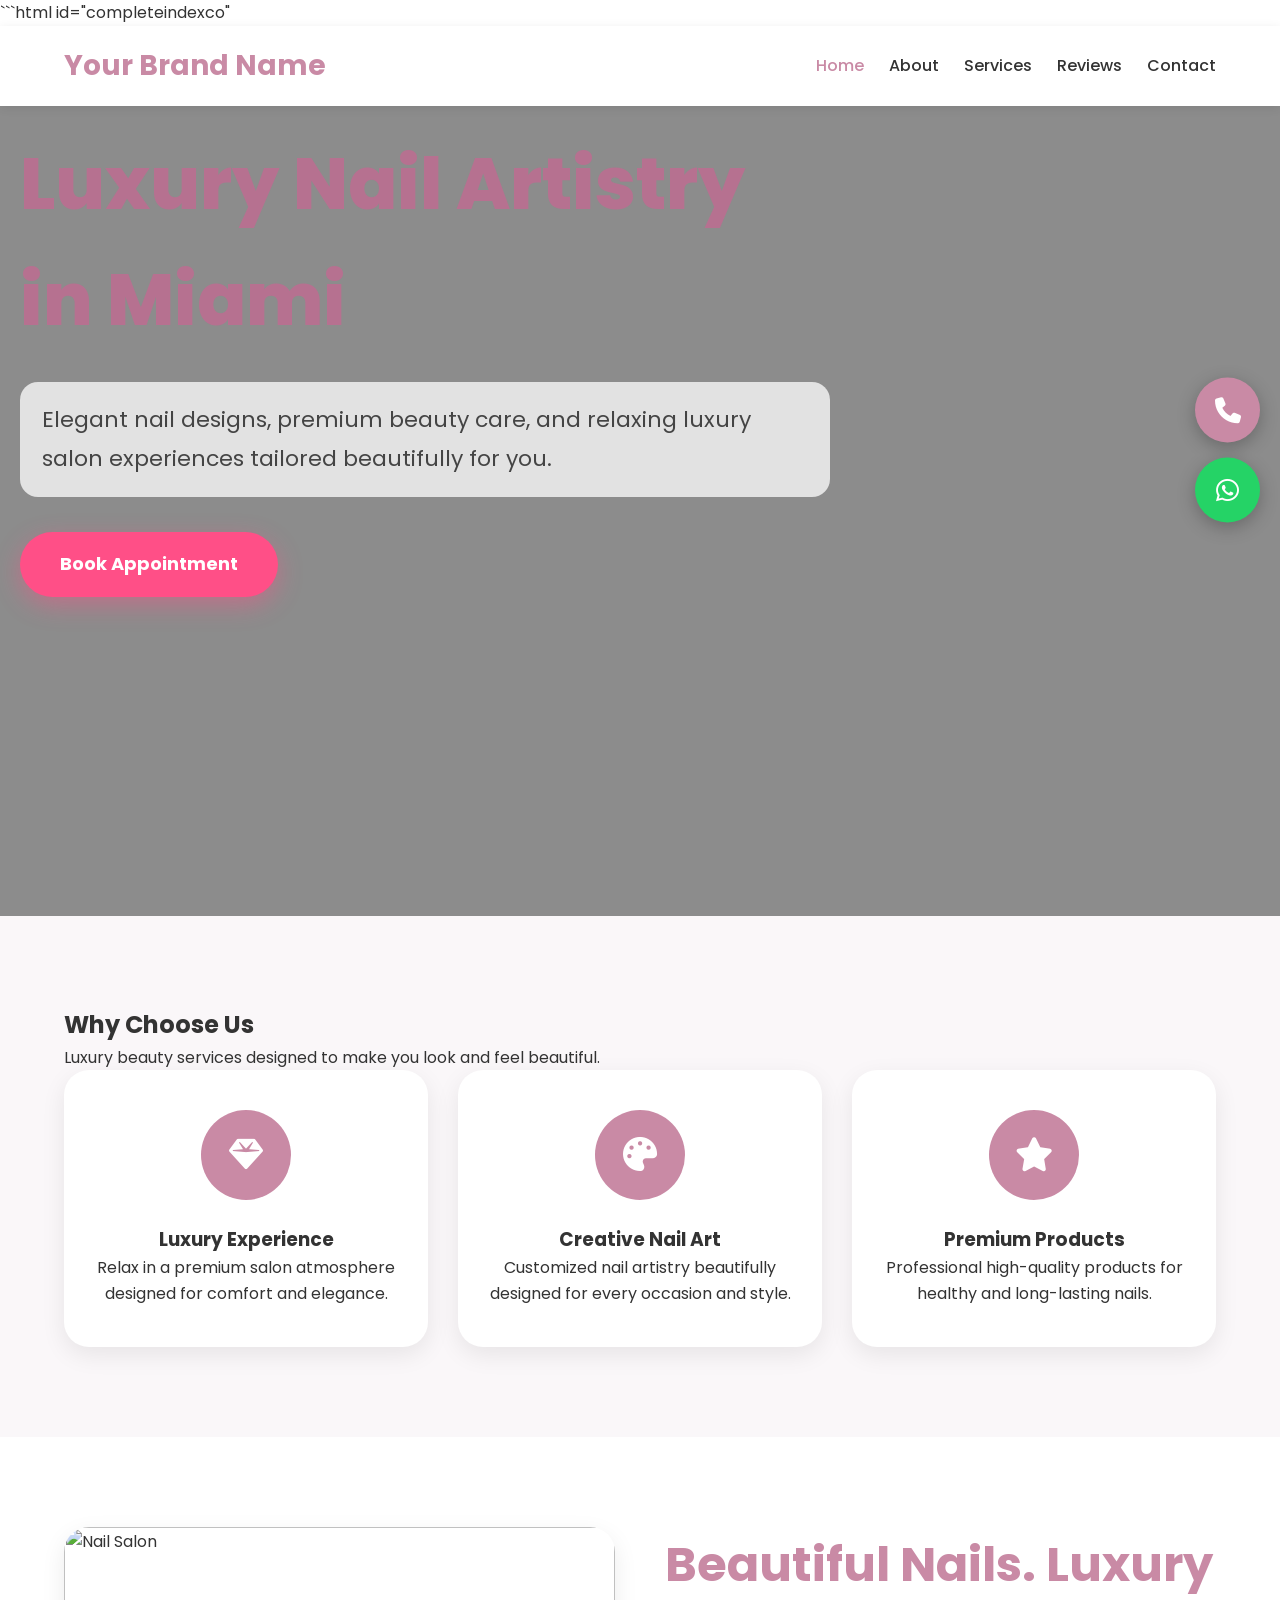
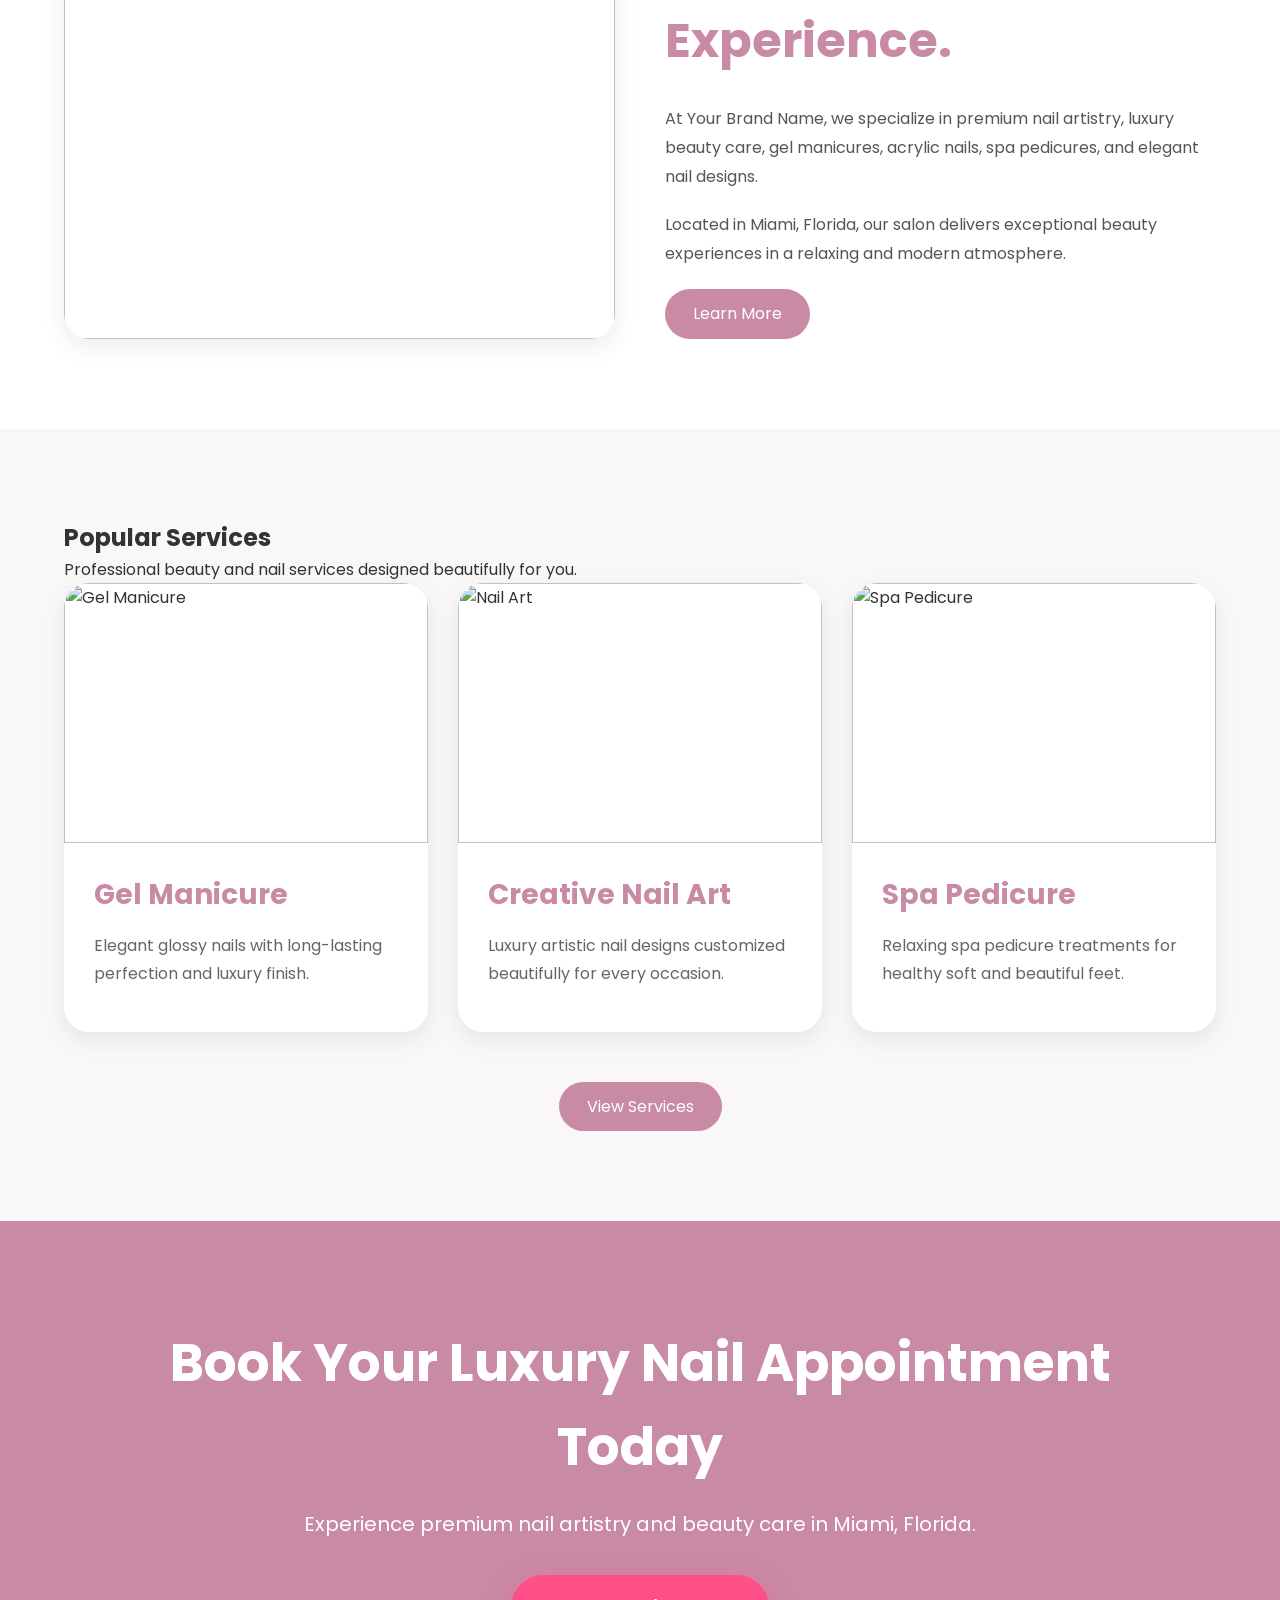
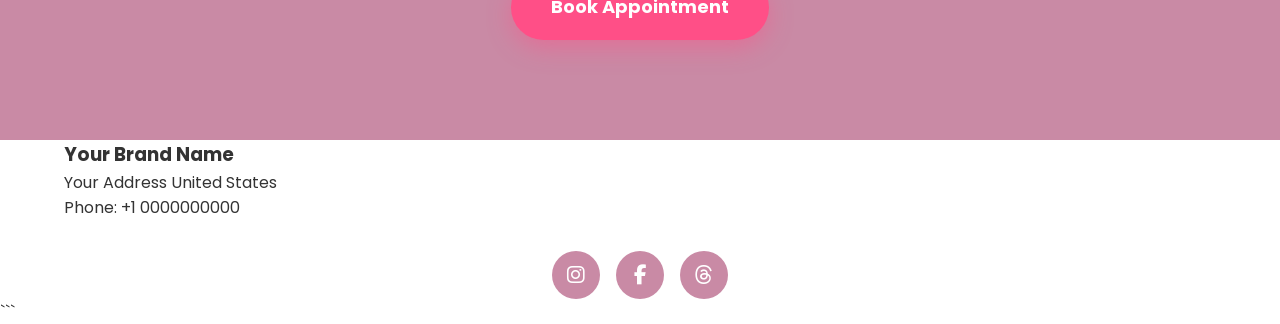
==== index.html @ 5c2f1309 "Add files via upload" ====
```html id="completeindexco"
<!DOCTYPE html>
<html lang="en">

<head>

<meta charset="UTF-8">
<meta name="viewport" content="width=device-width, initial-scale=1.0">

<title>Your Brand Name | Luxury Nail Salon </title>

<link rel="stylesheet" href="style.css">

<link rel="stylesheet"
href="https://cdnjs.cloudflare.com/ajax/libs/font-awesome/6.5.2/css/all.min.css">

</head>

<body>

<!-- HEADER -->

<header>

<div class="container navbar">

<div class="logo">
Your Brand Name
</div>

<nav>

<ul>

<li><a class="active"
href="index.html">
Home
</a></li>

<li><a href="about.html">About</a></li>

<li><a href="services.html">Services</a></li>

<li><a href="reviews.html">Reviews</a></li>

<li><a href="contact.html">Contact</a></li>

</ul>

</nav>

</div>

</header>



<!-- HERO SECTION -->

<section class="hero">

<div class="hero-overlay">

<h1>
Luxury Nail Artistry in Miami
</h1>

<p>
Elegant nail designs, premium beauty care, and relaxing luxury salon experiences tailored beautifully for you.
</p>

<a href="contact.html"
class="highlight-btn">

Book Appointment

</a>

</div>

</section>



<!-- FEATURES -->

<section class="features-section">

<div class="container">

<div class="section-title">

<h2>
Why Choose Us
</h2>

<p>
Luxury beauty services designed to make you look and feel beautiful.
</p>

</div>



<div class="features-grid">



<div class="feature-card">

<div class="feature-icon">

<i class="fa-solid fa-gem"></i>

</div>

<h3>
Luxury Experience
</h3>

<p>
Relax in a premium salon atmosphere designed for comfort and elegance.
</p>

</div>



<div class="feature-card">

<div class="feature-icon">

<i class="fa-solid fa-palette"></i>

</div>

<h3>
Creative Nail Art
</h3>

<p>
Customized nail artistry beautifully designed for every occasion and style.
</p>

</div>



<div class="feature-card">

<div class="feature-icon">

<i class="fa-solid fa-star"></i>

</div>

<h3>
Premium Products
</h3>

<p>
Professional high-quality products for healthy and long-lasting nails.
</p>

</div>

</div>

</div>

</section>



<!-- ABOUT PREVIEW -->

<section class="home-about">

<div class="container home-about-wrapper">



<div class="home-about-image">

<img
src="https://images.unsplash.com/photo-1522337660859-02fbefca4702?q=80&w=1400&auto=format&fit=crop"
alt="Nail Salon">

</div>



<div class="home-about-content">

<h2>
Beautiful Nails. Luxury Experience.
</h2>

<p>
At Your Brand Name, we specialize in premium nail artistry, luxury beauty care, gel manicures, acrylic nails, spa pedicures, and elegant nail designs.
</p>

<p>
Located in Miami, Florida, our salon delivers exceptional beauty experiences in a relaxing and modern atmosphere.
</p>

<a href="about.html"
class="service-btn">

Learn More

</a>

</div>

</div>

</section>



<!-- SERVICES PREVIEW -->

<section class="services-preview">

<div class="container">

<div class="section-title">

<h2>
Popular Services
</h2>

<p>
Professional beauty and nail services designed beautifully for you.
</p>

</div>



<div class="services-preview-grid">



<div class="service-preview-card">

<img
src="https://images.unsplash.com/photo-1610992015732-2449b76344bc?q=80&w=1200&auto=format&fit=crop"
alt="Gel Manicure">

<div class="service-preview-content">

<h3>
Gel Manicure
</h3>

<p>
Elegant glossy nails with long-lasting perfection and luxury finish.
</p>

</div>

</div>



<div class="service-preview-card">

<img
src="https://images.unsplash.com/photo-1632345031435-8727f6897d53?q=80&w=1200&auto=format&fit=crop"
alt="Nail Art">

<div class="service-preview-content">

<h3>
Creative Nail Art
</h3>

<p>
Luxury artistic nail designs customized beautifully for every occasion.
</p>

</div>

</div>



<div class="service-preview-card">

<img
src="https://images.unsplash.com/photo-1521590832167-7bcbfaa6381f?q=80&w=1200&auto=format&fit=crop"
alt="Spa Pedicure">

<div class="service-preview-content">

<h3>
Spa Pedicure
</h3>

<p>
Relaxing spa pedicure treatments for healthy soft and beautiful feet.
</p>

</div>

</div>

</div>



<!-- VIEW SERVICES BUTTON -->

<div class="bottom-services-btn">

<a href="services.html"
class="service-btn">

View Services

</a>

</div>

</div>

</section>



<!-- CTA -->

<section class="home-cta">

<div class="container">

<h2>
Book Your Luxury Nail Appointment Today
</h2>

<p>
Experience premium nail artistry and beauty care in Miami, Florida.
</p>

<a href="contact.html"
class="highlight-btn">

Book Appointment

</a>

</div>

</section>



<!-- FOOTER -->

<footer>

<div class="container">

<h3>
Your Brand Name
</h3>

<p>
Your Address
United States
</p>

<p>
Phone: +1 0000000000
</p>



<!-- SOCIAL ICONS -->

<div class="social-icons">

<a target="_blank"
href="https://www.instagram.com">

<i class="fa-brands fa-instagram"></i>

</a>

<a target="_blank"
href="https://www.facebook.com">

<i class="fa-brands fa-facebook-f"></i>

</a>

<a target="_blank"
href="https://www.threads.com">

<i class="fa-brands fa-threads"></i>

</a>

</div>

</div>

</footer>



<!-- DESKTOP STICKY BUTTONS -->

<div class="float-buttons">

<a class="call-btn"
href="tel:+10000000000">

<i class="fa-solid fa-phone"></i>

</a>

<a class="whatsapp-btn"
target="_blank"
href="https://wa.me">

<i class="fa-brands fa-whatsapp"></i>

</a>

</div>



<!-- MOBILE STICKY BAR -->

<div class="mobile-bottom-bar">

<a class="mobile-call"
href="tel:+10000000000">

<i class="fa-solid fa-phone"></i>
Call Now

</a>

<a class="mobile-whatsapp"
target="_blank"
href="https://wa.me">

<i class="fa-brands fa-whatsapp"></i>
WhatsApp

</a>

</div>

<script src="script.js"></script>

</body>
</html>
```
---- style.css ----
@import url('https://fonts.googleapis.com/css2?family=Poppins:wght@300;400;500;600;700&display=swap');

*{
    margin:0;
    padding:0;
    box-sizing:border-box;
}

body{
    font-family:'Poppins',sans-serif;
    color:#333;
    background:#fff;
    line-height:1.6;
}

img{
    width:100%;
    display:block;
}

.container{
    width:90%;
    max-width:1200px;
    margin:auto;
}

header{
    background:#fff;
    position:sticky;
    top:0;
    z-index:1000;
    box-shadow:0 2px 10px rgba(0,0,0,0.08);
}

.navbar{
    display:flex;
    justify-content:space-between;
    align-items:center;
    padding:18px 0;
}

.logo{
    font-size:28px;
    font-weight:700;
    color:#c98aa5;
}

nav ul{
    display:flex;
    list-style:none;
    gap:25px;
}

nav a{
    text-decoration:none;
    color:#333;
    font-weight:500;
    transition:0.3s;
}

nav a:hover,
nav a.active{
    color:#c98aa5;
}

.hero{
    height:90vh;
    background:linear-gradient(rgba(0,0,0,0.45),rgba(0,0,0,0.45)), url('https://images.unsplash.com/photo-1604654894610-df63bc536371?q=80&w=1600&auto=format&fit=crop') center/cover no-repeat;
    display:flex;
}
# Sticky Mobile Bottom Bar Code

Add this CSS at the bottom of your `style.css` file:

```css
# Updated Sticky Call & WhatsApp Buttons

Replace your previous sticky button CSS with this updated version in `style.css`:

```css id="d7k3ms"
/* ====================================
STICKY CALL & WHATSAPP BUTTONS
==================================== */

/* DESKTOP FLOATING BUTTONS */

.float-buttons{
    position:fixed;
    right:20px;
    bottom:25px;
    display:flex;
    flex-direction:column;
    gap:15px;
    z-index:99999;
}

.float-buttons a{
    width:60px;
    height:60px;
    border-radius:50px;
    display:flex;
    align-items:center;
    justify-content:center;
    color:#fff;
    text-decoration:none;
    font-size:24px;
    box-shadow:0 4px 12px rgba(0,0,0,0.25);
    transition:0.3s;
}

.float-buttons a:hover{
    transform:translateY(-4px);
}

.call-btn{
    background:#c98aa5;
}

.whatsapp-btn{
    background:#25d366;
}


/* MOBILE & TABLET STICKY BAR */

.mobile-bottom-bar{
    position:fixed;
    bottom:0;
    left:0;
    width:100%;
    background:#fff;
    display:none;
    grid-template-columns:1fr 1fr;
    z-index:99999;
    box-shadow:0 -2px 12px rgba(0,0,0,0.15);
}

.mobile-bottom-bar a{
    padding:16px 10px;
    text-align:center;
    text-decoration:none;
    color:#fff;
    font-size:16px;
    font-weight:600;
    display:flex;
    align-items:center;
    justify-content:center;
    gap:10px;
}

.mobile-call{
    background:#c98aa5;
}

.mobile-whatsapp{
    background:#25d366;
}


/* TABLET & MOBILE VIEW */

@media(max-width:991px){

    /* show sticky bottom bar */

    .mobile-bottom-bar{
        display:grid;
    }

    /* hide desktop floating buttons */

    .float-buttons{
        display:none;
    }

    /* prevent content overlap */

    body{
        padding-bottom:75px;
    }
}

/* DESKTOP STICKY RIGHT SIDE BUTTONS */

.float-buttons{
    position:fixed;
    right:20px;
    left:auto;
    top:50%;
    transform:translateY(-50%);
    display:flex;
    flex-direction:column;
    gap:15px;
    z-index:99999;
}

.float-buttons a{
    width:65px;
    height:65px;
    border-radius:50%;
    display:flex;
    align-items:center;
    justify-content:center;
    text-decoration:none;
    color:#fff;
    font-size:26px;
    box-shadow:0 5px 18px rgba(0,0,0,0.25);
    transition:0.3s ease;
}

.call-btn{
    background:#c98aa5;
}

.whatsapp-btn{
    background:#25d366;
}


/* HIDE DESKTOP FLOATING BUTTONS ON MOBILE & TABLET */

@media(max-width:991px){

    .float-buttons{
        display:none !important;
    }

    .mobile-bottom-bar{
        display:grid;
    }

    body{
        padding-bottom:75px;
    }
}
/* ====================================
MOBILE & TABLET RESPONSIVE DESIGN
==================================== */

@media(max-width:991px){

    /* NAVBAR */

    .navbar{
        flex-direction:column;
        gap:15px;
        padding:15px 0;
        text-align:center;
    }

    nav ul{
        flex-wrap:wrap;
        justify-content:center;
        gap:15px;
    }

    nav ul li a{
        font-size:15px;
    }

    /* HERO SECTION */

    .hero{
        height:auto;
        padding:120px 20px 80px;
    }

    .hero-content h1{
        font-size:38px;
        line-height:1.2;
    }

    .hero-content p{
        font-size:16px;
        padding:0 10px;
    }

    /* PAGE BANNER */

    .page-banner{
        height:35vh;
        padding:40px 20px;
    }

    .page-banner h1{
        font-size:38px;
    }

    /* SECTIONS */

    section{
        padding:60px 0;
    }

    .section-title h2{
        font-size:32px;
    }

    /* GRID LAYOUTS */

    .about-grid,
    .contact-grid{
        grid-template-columns:1fr;
        gap:35px;
    }

    .cards,
    .services-list{
        grid-template-columns:1fr;
    }

    /* IMAGES */

    img{
        max-width:100%;
        height:auto;
    }

    /* CONTACT FORM */

    .contact-form{
        padding:25px;
    }

    .contact-form h3{
        font-size:26px;
    }

    .contact-form input,
    .contact-form select,
    .contact-form textarea{
        font-size:15px;
    }

    /* MAP */

    iframe{
        height:300px;
    }

    /* FOOTER */

    footer{
        text-align:center;
        padding:35px 20px;
    }

    .social-links{
        display:flex;
        flex-wrap:wrap;
        justify-content:center;
        gap:12px;
    }

    /* HIDE DESKTOP FLOATING BUTTONS */

    .float-buttons{
        display:none !important;
    }

    /* MOBILE STICKY BAR */

    .mobile-bottom-bar{
        display:grid;
    }

    body{
        padding-bottom:75px;
    }
}


/* ====================================
SMALL MOBILE DEVICES
==================================== */

@media(max-width:576px){

    .hero-content h1{
        font-size:30px;
    }

    .hero-content p{
        font-size:15px;
    }

    .section-title h2{
        font-size:28px;
    }

    .btn{
        padding:12px 24px;
        font-size:14px;
    }

    .logo{
        font-size:24px;
    }

    nav ul{
        gap:10px;
    }

    nav ul li a{
        font-size:14px;
    }

    .mobile-bottom-bar a{
        font-size:15px;
        padding:15px 8px;
    }
}

/* ====================================
MODERN SERVICES PAGE
==================================== */

.services-hero{
    height:70vh;
    background:
    linear-gradient(rgba(0,0,0,0.45),rgba(0,0,0,0.45)),
    url('https://images.unsplash.com/photo-1604654894610-df63bc536371?q=80&w=1600&auto=format&fit=crop')
    center/cover no-repeat;

    display:flex;
    align-items:center;
    justify-content:center;
    text-align:center;
    color:#fff;
}

.services-overlay{
    max-width:700px;
    padding:20px;
    animation:fadeUp 1s ease;
}

.services-overlay h1{
    font-size:64px;
    margin-bottom:20px;
}

.services-overlay p{
    font-size:20px;
    margin-bottom:30px;
}

.services-section{
    background:#faf7f9;
    padding:90px 0;
}

.services-grid{
    display:grid;
    grid-template-columns:repeat(auto-fit,minmax(280px,1fr));
    gap:30px;
}

.service-card{
    background:#fff;
    padding:40px 30px;
    border-radius:25px;
    text-align:center;
    box-shadow:0 8px 25px rgba(0,0,0,0.08);
    transition:0.4s ease;
    position:relative;
    overflow:hidden;
}

.service-card:hover{
    transform:translateY(-12px);
}

.service-card::before{
    content:'';
    position:absolute;
    top:0;
    left:0;
    width:100%;
    height:5px;
    background:#c98aa5;
}

.service-icon{
    width:90px;
    height:90px;
    margin:auto;
    border-radius:50%;
    background:#c98aa5;
    color:#fff;
    display:flex;
    align-items:center;
    justify-content:center;
    font-size:34px;
    margin-bottom:25px;
}

.service-card h3{
    font-size:28px;
    margin-bottom:15px;
}

.service-card p{
    color:#666;
    margin-bottom:20px;
}

.service-price{
    font-size:38px;
    color:#c98aa5;
    font-weight:700;
    margin-bottom:20px;
}

.service-btn{
    display:inline-block;
    padding:12px 28px;
    border-radius:50px;
    background:#c98aa5;
    color:#fff;
    text-decoration:none;
    transition:0.3s;
}

.service-btn:hover{
    background:#b67190;
}

.services-cta{
    background:#c98aa5;
    color:#fff;
    text-align:center;
    padding:90px 20px;
}

.services-cta h2{
    font-size:48px;
    margin-bottom:20px;
}

.services-cta p{
    max-width:700px;
    margin:auto;
    margin-bottom:30px;
}

@keyframes fadeUp{
    from{
        opacity:0;
        transform:translateY(40px);
    }

    to{
        opacity:1;
        transform:translateY(0);
    }
}


/* MOBILE */

@media(max-width:768px){

    .services-overlay h1{
        font-size:40px;
    }

    .services-overlay p{
        font-size:16px;
    }

    .services-cta h2{
        font-size:34px;
    }

    .service-card{
        padding:30px 20px;
    }
}

/* ====================================
HIGHLIGHTED BOOK APPOINTMENT BUTTON
==================================== */

.highlight-btn{
    display:inline-block;
    padding:18px 40px;
    background:#ff4f87;
    color:#fff;
    text-decoration:none;
    font-size:18px;
    font-weight:700;
    border-radius:60px;
    box-shadow:0 8px 25px rgba(255,79,135,0.45);
    animation:pulseGlow 1.8s infinite;
    transition:0.3s ease;
}

.highlight-btn:hover{
    transform:translateY(-4px) scale(1.04);
    background:#e63f74;
}

@keyframes pulseGlow{

    0%{
        transform:scale(1);
        box-shadow:0 0 0 0 rgba(255,79,135,0.55);
    }

    70%{
        transform:scale(1.05);
        box-shadow:0 0 0 18px rgba(255,79,135,0);
    }

    100%{
        transform:scale(1);
        box-shadow:0 0 0 0 rgba(255,79,135,0);
    }
}
/* ====================================
DESKTOP RIGHT STICKY BUTTONS
==================================== */

.float-buttons{
    position:fixed;
    right:20px;
    left:auto;
    top:50%;
    transform:translateY(-50%);
    display:flex;
    flex-direction:column;
    gap:15px;
    z-index:99999;
}

.float-buttons a{
    width:65px;
    height:65px;
    border-radius:50%;
    display:flex;
    align-items:center;
    justify-content:center;
    text-decoration:none;
    color:#fff;
    font-size:26px;
    box-shadow:0 5px 18px rgba(0,0,0,0.25);
}

.call-btn{
    background:#c98aa5;
}

.whatsapp-btn{
    background:#25d366;
}



/* ====================================
MOBILE STICKY BOTTOM BAR
==================================== */

.mobile-bottom-bar{
    position:fixed;
    bottom:0;
    left:0;
    width:100%;
    background:#fff;
    display:none;
    grid-template-columns:1fr 1fr;
    z-index:99999;
    box-shadow:0 -2px 12px rgba(0,0,0,0.15);
}

.mobile-bottom-bar a{
    padding:16px 10px;
    text-align:center;
    text-decoration:none;
    color:#fff;
    font-size:16px;
    font-weight:600;
    display:flex;
    align-items:center;
    justify-content:center;
    gap:10px;
}

.mobile-call{
    background:#c98aa5;
}

.mobile-whatsapp{
    background:#25d366;
}



/* ====================================
MOBILE & TABLET
==================================== */

@media(max-width:991px){

    /* HIDE DESKTOP BUTTONS */

    .float-buttons{
        display:none !important;
    }

    /* SHOW MOBILE BAR */

    .mobile-bottom-bar{
        display:grid;
    }

    body{
        padding-bottom:75px;
    }
}

/* ====================================
MODERN CONTACT PAGE
==================================== */

.contact-hero{
    height:70vh;
    background:
    linear-gradient(rgba(0,0,0,0.45),rgba(0,0,0,0.45)),
    url('https://images.unsplash.com/photo-1522337660859-02fbefca4702?q=80&w=1600&auto=format&fit=crop')
    center/cover no-repeat;

    display:flex;
    align-items:center;
    justify-content:center;
    text-align:center;
    color:#fff;
}

.contact-overlay{
    max-width:750px;
    padding:20px;
    animation:fadeUp 1s ease;
}

.contact-overlay h1{
    font-size:62px;
    margin-bottom:20px;
}

.contact-overlay p{
    font-size:20px;
    margin-bottom:30px;
}

.contact-section{
    padding:90px 0;
    background:#faf7f9;
}

.contact-wrapper{
    display:grid;
    grid-template-columns:1.2fr 0.8fr;
    gap:40px;
}

.contact-form-box,
.contact-info-box{
    background:#fff;
    padding:45px;
    border-radius:25px;
    box-shadow:0 8px 25px rgba(0,0,0,0.08);
}

.contact-form-box h2,
.contact-info-box h2{
    margin-bottom:30px;
    color:#c98aa5;
    font-size:34px;
}

.input-group{
    display:grid;
    grid-template-columns:1fr 1fr;
    gap:18px;
}

.contact-form-box input,
.contact-form-box select,
.contact-form-box textarea{
    width:100%;
    padding:16px;
    margin-bottom:18px;
    border:1px solid #ddd;
    border-radius:14px;
    font-size:15px;
    font-family:inherit;
}

.contact-form-box textarea{
    height:130px;
    resize:none;
}

.contact-submit{
    width:100%;
    border:none;
    padding:16px;
    border-radius:50px;
    background:#c98aa5;
    color:#fff;
    font-size:17px;
    font-weight:600;
    cursor:pointer;
    transition:0.3s;
}

.contact-submit:hover{
    background:#b67190;
}

.info-item{
    display:flex;
    gap:18px;
    margin-bottom:28px;
}

.info-item i{
    width:55px;
    height:55px;
    border-radius:50%;
    background:#c98aa5;
    color:#fff;
    display:flex;
    align-items:center;
    justify-content:center;
    font-size:22px;
}

.info-item h4{
    margin-bottom:8px;
}

.whatsapp-book-btn{
    display:inline-flex;
    align-items:center;
    gap:10px;
    padding:14px 28px;
    border-radius:50px;
    background:#25d366;
    color:#fff;
    text-decoration:none;
    margin-top:10px;
    transition:0.3s;
}

.whatsapp-book-btn:hover{
    transform:translateY(-3px);
}

.map-section{
    padding:90px 0;
}

.map-section iframe{
    width:100%;
    height:450px;
    border:0;
    border-radius:25px;
    box-shadow:0 8px 25px rgba(0,0,0,0.08);
}

.social-icons{
    margin-top:30px;
    display:flex;
    gap:16px;
}

.social-icons a{
    width:48px;
    height:48px;
    border-radius:50%;
    background:#c98aa5;
    color:#fff;
    display:flex;
    align-items:center;
    justify-content:center;
    text-decoration:none;
    font-size:20px;
    transition:0.3s ease;
}

.social-icons a:hover{
    transform:translateY(-4px);
    background:#b67190;
}


/* MOBILE */

@media(max-width:991px){

    .contact-wrapper{
        grid-template-columns:1fr;
    }

    .contact-overlay h1{
        font-size:42px;
    }

    .input-group{
        grid-template-columns:1fr;
    }

    .contact-form-box,
    .contact-info-box{
        padding:30px 25px;
    }
}


@media(max-width:576px){

    .contact-overlay h1{
        font-size:34px;
    }

    .contact-overlay p{
        font-size:16px;
    }

    .contact-form-box h2,
    .contact-info-box h2{
        font-size:28px;
    }
}
# Add This CSS at the END of style.css

/* ====================================
MODERN ABOUT PAGE
==================================== */

.about-hero{
    height:70vh;
    background:
    linear-gradient(rgba(0,0,0,0.45),rgba(0,0,0,0.45)),
    url('https://images.unsplash.com/photo-1487412947147-5cebf100ffc2?q=80&w=1600&auto=format&fit=crop')
    center/cover no-repeat;

    display:flex;
    align-items:center;
    justify-content:center;
    text-align:center;
    color:#fff;
}

.about-overlay{
    max-width:750px;
    padding:20px;
    animation:fadeUp 1s ease;
}

.about-overlay h1{
    font-size:62px;
    margin-bottom:20px;
}

.about-overlay p{
    font-size:20px;
    margin-bottom:30px;
}

.about-section{
    padding:90px 0;
    background:#faf7f9;
}

.about-wrapper{
    display:grid;
    grid-template-columns:1fr 1fr;
    gap:50px;
    align-items:center;
}

.about-image img{
    width:100%;
    border-radius:25px;
    box-shadow:0 8px 25px rgba(0,0,0,0.08);
    transition:0.4s ease;
}

.about-image img:hover{
    transform:scale(1.03);
}

.about-content h2{
    font-size:42px;
    color:#c98aa5;
    margin-bottom:25px;
}

.about-content p{
    color:#555;
    line-height:1.8;
    margin-bottom:20px;
}

.why-section{
    padding:90px 0;
}

.why-grid{
    display:grid;
    grid-template-columns:repeat(auto-fit,minmax(280px,1fr));
    gap:30px;
}

.why-card{
    background:#fff;
    padding:40px 30px;
    border-radius:25px;
    text-align:center;
    box-shadow:0 8px 25px rgba(0,0,0,0.08);
    transition:0.4s ease;
}

.why-card:hover{
    transform:translateY(-10px);
}

.why-icon{
    width:90px;
    height:90px;
    margin:auto;
    margin-bottom:25px;
    border-radius:50%;
    background:#c98aa5;
    color:#fff;
    display:flex;
    align-items:center;
    justify-content:center;
    font-size:34px;
}

.why-card h3{
    font-size:28px;
    margin-bottom:15px;
}

.why-card p{
    color:#666;
    line-height:1.7;
}

.social-icons{
    margin-top:30px;
    display:flex;
    justify-content:center;
    gap:16px;
}

.social-icons a{
    width:48px;
    height:48px;
    border-radius:50%;
    background:#c98aa5;
    color:#fff;
    display:flex;
    align-items:center;
    justify-content:center;
    text-decoration:none;
    font-size:20px;
    transition:0.3s ease;
}

.social-icons a:hover{
    transform:translateY(-4px);
    background:#b67190;
}


/* ====================================
MOBILE FRIENDLY
==================================== */

@media(max-width:991px){

    .about-wrapper{
        grid-template-columns:1fr;
    }

    .about-overlay h1{
        font-size:42px;
    }

    .about-content{
        text-align:center;
    }

    .about-content h2{
        font-size:34px;
    }

    .about-section{
        padding:70px 0;
    }

    .why-section{
        padding:70px 0;
    }
}


@media(max-width:576px){

    .about-overlay h1{
        font-size:34px;
    }

    .about-overlay p{
        font-size:16px;
    }

    .about-content h2{
        font-size:30px;
    }

    .why-card{
        padding:30px 20px;
    }
}
# Add This CSS at the END of style.css


/* ====================================
MODERN REVIEWS PAGE
==================================== */

.reviews-hero{
    height:70vh;
    background:
    linear-gradient(rgba(0,0,0,0.45),rgba(0,0,0,0.45)),
    url('https://images.unsplash.com/photo-1604654894610-df63bc536371?q=80&w=1600&auto=format&fit=crop')
    center/cover no-repeat;

    display:flex;
    align-items:center;
    justify-content:center;
    text-align:center;
    color:#fff;
}

.reviews-overlay{
    max-width:750px;
    padding:20px;
    animation:fadeUp 1s ease;
}

.reviews-overlay h1{
    font-size:62px;
    margin-bottom:20px;
}

.reviews-overlay p{
    font-size:20px;
    margin-bottom:30px;
}

.reviews-section{
    padding:90px 0;
    background:#faf7f9;
}

.reviews-grid{
    display:grid;
    grid-template-columns:repeat(auto-fit,minmax(320px,1fr));
    gap:30px;
}

.review-card{
    background:#fff;
    padding:40px 35px;
    border-radius:25px;
    box-shadow:0 8px 25px rgba(0,0,0,0.08);
    transition:0.4s ease;
}

.review-card:hover{
    transform:translateY(-10px);
}

.review-stars{
    margin-bottom:20px;
}

.review-stars i{
    color:#fbbc04;
    font-size:20px;
    margin-right:3px;
}

.review-card p{
    color:#555;
    line-height:1.8;
    margin-bottom:25px;
    font-style:italic;
}

.review-card h4{
    color:#c98aa5;
    font-size:20px;
}

.review-cta{
    background:#c98aa5;
    color:#fff;
    text-align:center;
    padding:90px 20px;
}

.review-cta h2{
    font-size:48px;
    margin-bottom:20px;
}

.review-cta p{
    margin-bottom:30px;
    font-size:18px;
}


/* ====================================
MOBILE FRIENDLY
==================================== */

@media(max-width:991px){

    .reviews-overlay h1{
        font-size:42px;
    }

    .reviews-section{
        padding:70px 0;
    }
}

@media(max-width:576px){

    .reviews-overlay h1{
        font-size:34px;
    }

    .reviews-overlay p{
        font-size:16px;
    }

    .review-card{
        padding:30px 25px;
    }

    .review-cta h2{
        font-size:34px;
    }
}
```css id="reviewcardsstyle"
/* ====================================
REVIEW CARDS
==================================== */

.reviews-grid{
    display:grid;
    grid-template-columns:repeat(auto-fit,minmax(320px,1fr));
    gap:30px;
}

.review-card{
    background:#fff;
    padding:40px 35px;
    border-radius:25px;
    box-shadow:0 8px 25px rgba(0,0,0,0.08);
    transition:0.4s ease;
    text-align:left;
}

.review-card:hover{
    transform:translateY(-10px);
}

.review-stars{
    margin-bottom:20px;
}

/* GOOGLE STYLE YELLOW STARS */

.review-stars i{
    color:#fbbc04;
    font-size:20px;
    margin-right:3px;
}

.review-card p{
    color:#555;
    line-height:1.8;
    margin-bottom:22px;
    font-style:italic;
}

.review-card h4{
    color:#c98aa5;
    font-size:20px;
}



/* ====================================
KEEP STICKY BUTTONS
==================================== */

/* DESKTOP */

.float-buttons{
    position:fixed;
    right:20px;
    top:50%;
    transform:translateY(-50%);
    display:flex;
    flex-direction:column;
    gap:15px;
    z-index:99999;
}

/* MOBILE */

@media(max-width:991px){

    .float-buttons{
        display:none !important;
    }

    .mobile-bottom-bar{
        display:grid;
    }

    body{
        padding-bottom:75px;
    }
}
------------------------
```css id="fixedreviewscsscode"
/* ====================================
REVIEWS PAGE
==================================== */

.reviews-hero{
    height:70vh;
    background:
    linear-gradient(rgba(0,0,0,0.45),rgba(0,0,0,0.45)),
    url('https://images.unsplash.com/photo-1604654894610-df63bc536371?q=80&w=1600&auto=format&fit=crop')
    center/cover no-repeat;

    display:flex;
    align-items:center;
    justify-content:center;
    text-align:center;
    color:#fff;
}

.reviews-overlay{
    max-width:750px;
    padding:20px;
    animation:fadeUp 1s ease;
}

.reviews-overlay h1{
    font-size:62px;
    margin-bottom:20px;
}

.reviews-overlay p{
    font-size:20px;
    margin-bottom:30px;
}

.reviews-section{
    padding:90px 0;
    background:#faf7f9;
}

.reviews-grid{
    display:grid;
    grid-template-columns:repeat(auto-fit,minmax(320px,1fr));
    gap:30px;
}

.review-card{
    background:#fff;
    padding:40px 35px;
    border-radius:25px;
    box-shadow:0 8px 25px rgba(0,0,0,0.08);
    transition:0.4s ease;
}

.review-card:hover{
    transform:translateY(-10px);
}

.review-stars{
    margin-bottom:20px;
}

.review-stars i{
    color:#fbbc04;
    font-size:20px;
    margin-right:3px;
}

.review-card p{
    color:#555;
    line-height:1.8;
    margin-bottom:22px;
    font-style:italic;
}

.review-card h4{
    color:#c98aa5;
    font-size:20px;
}



/* MOBILE */

@media(max-width:991px){

    .reviews-overlay h1{
        font-size:42px;
    }
}

@media(max-width:576px){

    .reviews-overlay h1{
        font-size:34px;
    }

    .reviews-overlay p{
        font-size:16px;
    }

    .review-card{
        padding:30px 25px;
    }
}
# Add This CSS at the END of style.css


/* ====================================
MODERN HOME PAGE
==================================== */

.hero{
    height:100vh;
    background:
    linear-gradient(rgba(0,0,0,0.45),rgba(0,0,0,0.45)),
    url('https://images.unsplash.com/photo-1604654894610-df63bc536371?q=80&w=1600&auto=format&fit=crop')
    center/cover no-repeat;

    display:flex;
    align-items:center;
    justify-content:center;
    text-align:center;
    color:#fff;
}

.hero-overlay{
    max-width:800px;
    padding:20px;
    animation:fadeUp 1s ease;
}

.hero-overlay h1{
    font-size:72px;
    margin-bottom:25px;
}

.hero-overlay p{
    font-size:22px;
    line-height:1.7;
    margin-bottom:35px;
}

.hero-buttons{
    display:flex;
    justify-content:center;
    gap:20px;
    flex-wrap:wrap;
}

.features-section{
    padding:90px 0;
    background:#faf7f9;
}

.features-grid{
    display:grid;
    grid-template-columns:repeat(auto-fit,minmax(280px,1fr));
    gap:30px;
}

.feature-card{
    background:#fff;
    padding:40px 30px;
    border-radius:25px;
    text-align:center;
    box-shadow:0 8px 25px rgba(0,0,0,0.08);
    transition:0.4s ease;
}

.feature-card:hover{
    transform:translateY(-10px);
}

.feature-icon{
    width:90px;
    height:90px;
    margin:auto;
    margin-bottom:25px;
    border-radius:50%;
    background:#c98aa5;
    color:#fff;
    display:flex;
    align-items:center;
    justify-content:center;
    font-size:34px;
}

.home-about{
    padding:90px 0;
}

.home-about-wrapper{
    display:grid;
    grid-template-columns:1fr 1fr;
    gap:50px;
    align-items:center;
}

.home-about-image img{
    width:100%;
    border-radius:25px;
    box-shadow:0 8px 25px rgba(0,0,0,0.08);
}

.home-about-content h2{
    font-size:48px;
    color:#c98aa5;
    margin-bottom:25px;
}

.home-about-content p{
    line-height:1.8;
    color:#555;
    margin-bottom:20px;
}

.services-preview{
    padding:90px 0;
    background:#faf7f9;
}

.services-preview-grid{
    display:grid;
    grid-template-columns:repeat(auto-fit,minmax(320px,1fr));
    gap:30px;
}

.service-preview-card{
    background:#fff;
    border-radius:25px;
    overflow:hidden;
    box-shadow:0 8px 25px rgba(0,0,0,0.08);
    transition:0.4s ease;
}

.service-preview-card:hover{
    transform:translateY(-10px);
}

.service-preview-card img{
    width:100%;
    height:260px;
    object-fit:cover;
}

.service-preview-content{
    padding:30px;
}

.service-preview-content h3{
    margin-bottom:15px;
    font-size:28px;
}

.service-preview-content p{
    color:#666;
    margin-bottom:15px;
}

.service-preview-content span{
    color:#c98aa5;
    font-weight:700;
    font-size:18px;
}

.home-cta{
    background:#c98aa5;
    color:#fff;
    text-align:center;
    padding:100px 20px;
}

.home-cta h2{
    font-size:52px;
    margin-bottom:20px;
}

.home-cta p{
    margin-bottom:35px;
    font-size:20px;
}



/* MOBILE */

@media(max-width:991px){

    .hero-overlay h1{
        font-size:48px;
    }

    .hero-overlay p{
        font-size:18px;
    }

    .home-about-wrapper{
        grid-template-columns:1fr;
    }

    .home-about-content{
        text-align:center;
    }

    .home-about-content h2{
        font-size:38px;
    }
}

@media(max-width:576px){

    .hero{
        height:90vh;
    }

    .hero-overlay h1{
        font-size:36px;
    }

    .hero-overlay p{
        font-size:16px;
    }

    .home-cta h2{
        font-size:34px;
    }

    .service-preview-content{
        padding:25px;
    }
}
# Add This CSS at the END of style.css

```css id="finalindexcsscode"
/* ====================================
MODERN HOME PAGE
==================================== */

.hero{
    height:100vh;
    background:
    linear-gradient(rgba(255,255,255,0.55),rgba(255,255,255,0.55)),
    url('https://images.unsplash.com/photo-1604654894610-df63bc536371?q=80&w=1600&auto=format&fit=crop')
    center/cover no-repeat;

    display:flex;
    align-items:center;
    justify-content:center;
    text-align:center;
}

.hero-overlay{
    max-width:850px;
    padding:20px;
    animation:fadeUp 1s ease;
}

.hero-overlay h1{
    font-size:72px;
    margin-bottom:25px;
    color:#b67190;
    font-weight:800;
    text-shadow: none;
}

.hero-overlay p{
    font-size:22px;
    line-height:1.8;
    margin-bottom:35px;
    color:#444;
    background:rgba(255,255,255,0.75);
    padding:18px 22px;
    border-radius:18px;
    display:inline-block;
}

.features-section{
    padding:90px 0;
    background:#faf7f9;
}

.features-grid{
    display:grid;
    grid-template-columns:repeat(auto-fit,minmax(280px,1fr));
    gap:30px;
}

.feature-card{
    background:#fff;
    padding:40px 30px;
    border-radius:25px;
    text-align:center;
    box-shadow:0 8px 25px rgba(0,0,0,0.08);
    transition:0.4s ease;
}

.feature-card:hover{
    transform:translateY(-10px);
}

.feature-icon{
    width:90px;
    height:90px;
    margin:auto;
    margin-bottom:25px;
    border-radius:50%;
    background:#c98aa5;
    color:#fff;
    display:flex;
    align-items:center;
    justify-content:center;
    font-size:34px;
}

.home-about{
    padding:90px 0;
}

.home-about-wrapper{
    display:grid;
    grid-template-columns:1fr 1fr;
    gap:50px;
    align-items:center;
}

.home-about-image img{
    width:100%;
    border-radius:25px;
    box-shadow:0 8px 25px rgba(0,0,0,0.08);
}

.home-about-content h2{
    font-size:48px;
    color:#c98aa5;
    margin-bottom:25px;
}

.home-about-content p{
    line-height:1.8;
    color:#555;
    margin-bottom:20px;
}

.services-preview{
    padding:90px 0;
    background:#faf7f9;
}

.services-preview-grid{
    display:grid;
    grid-template-columns:repeat(auto-fit,minmax(320px,1fr));
    gap:30px;
}

.service-preview-card{
    background:#fff;
    border-radius:25px;
    overflow:hidden;
    box-shadow:0 8px 25px rgba(0,0,0,0.08);
    transition:0.4s ease;
}

.service-preview-card:hover{
    transform:translateY(-10px);
}

.service-preview-card img{
    width:100%;
    height:260px;
    object-fit:cover;
}

.service-preview-content{
    padding:30px;
}

.service-preview-content h3{
    margin-bottom:15px;
    font-size:28px;
    color:#c98aa5;
}

.service-preview-content p{
    color:#666;
    line-height:1.7;
}

.bottom-services-btn{
    text-align:center;
    margin-top:50px;
}

.home-cta{
    background:#c98aa5;
    color:#fff;
    text-align:center;
    padding:100px 20px;
}

.home-cta h2{
    font-size:52px;
    margin-bottom:20px;
}

.home-cta p{
    margin-bottom:35px;
    font-size:20px;
}



/* ====================================
STICKY BUTTONS
==================================== */

.float-buttons{
    position:fixed;
    right:20px;
    top:50%;
    transform:translateY(-50%);
    display:flex;
    flex-direction:column;
    gap:15px;
    z-index:99999;
}

.float-buttons a{
    width:65px;
    height:65px;
    border-radius:50%;
    display:flex;
    align-items:center;
    justify-content:center;
    text-decoration:none;
    color:#fff;
    font-size:26px;
    box-shadow:0 5px 18px rgba(0,0,0,0.25);
}

.call-btn{
    background:#c98aa5;
}

.whatsapp-btn{
    background:#25d366;
}



/* MOBILE STICKY BAR */

.mobile-bottom-bar{
    position:fixed;
    bottom:0;
    left:0;
    width:100%;
    background:#fff;
    display:none;
    grid-template-columns:1fr 1fr;
    z-index:99999;
    box-shadow:0 -2px 12px rgba(0,0,0,0.15);
}

.mobile-bottom-bar a{
    padding:16px 10px;
    text-align:center;
    text-decoration:none;
    color:#fff;
    font-size:16px;
    font-weight:600;
    display:flex;
    align-items:center;
    justify-content:center;
    gap:10px;
}

.mobile-call{
    background:#c98aa5;
}

.mobile-whatsapp{
    background:#25d366;
}



/* ====================================
MOBILE RESPONSIVE
==================================== */

@media(max-width:991px){

    .float-buttons{
        display:none !important;
    }

    .mobile-bottom-bar{
        display:grid;
    }

    body{
        padding-bottom:75px;
    }

    .hero-overlay h1{
        font-size:48px;
    }

    .hero-overlay p{
        font-size:18px;
    }

    .home-about-wrapper{
        grid-template-columns:1fr;
    }

    .home-about-content{
        text-align:center;
    }

    .home-about-content h2{
        font-size:38px;
    }
}

@media(max-width:576px){

    .hero{
        height:90vh;
    }

    .hero-overlay h1{
        font-size:34px;
    }

    .hero-overlay p{
        font-size:15px;
        padding:14px 18px;
    }

    .home-cta h2{
        font-size:34px;
    }

    .service-preview-content{
        padding:25px;
    }
}
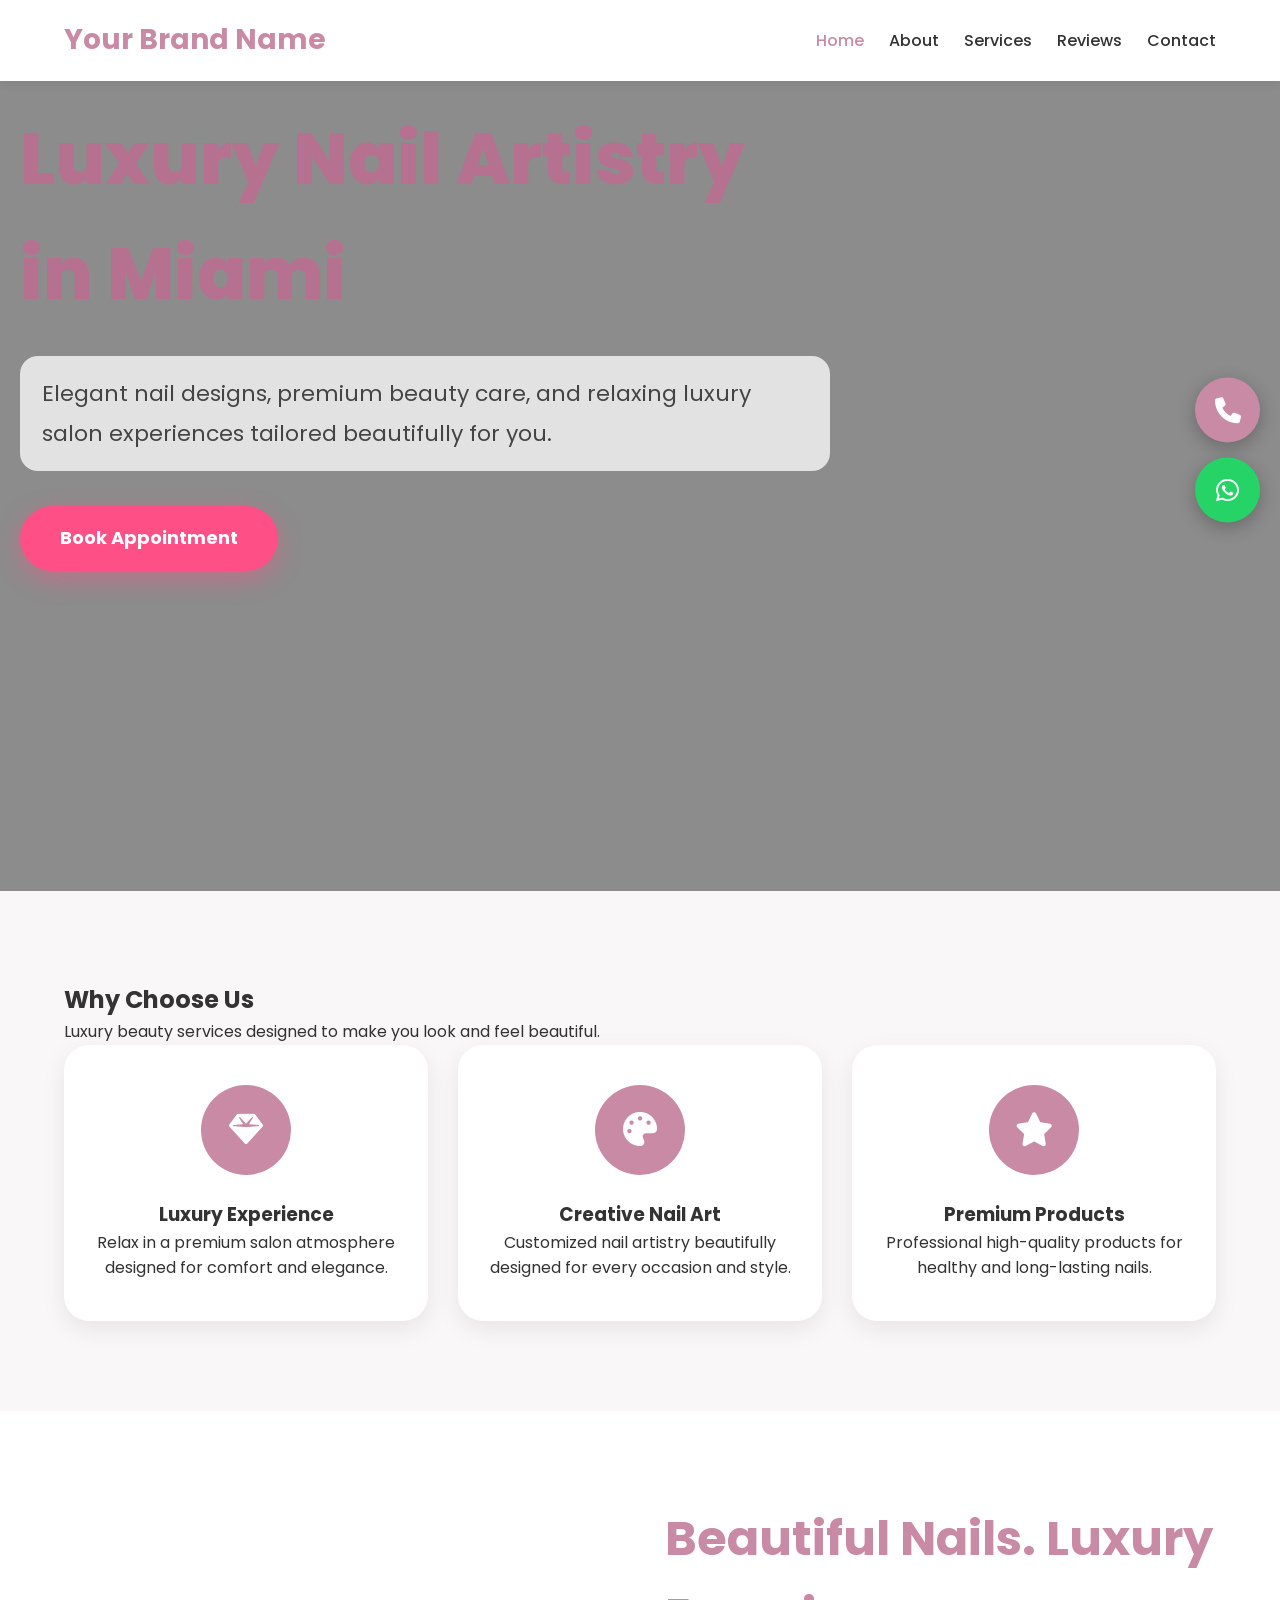
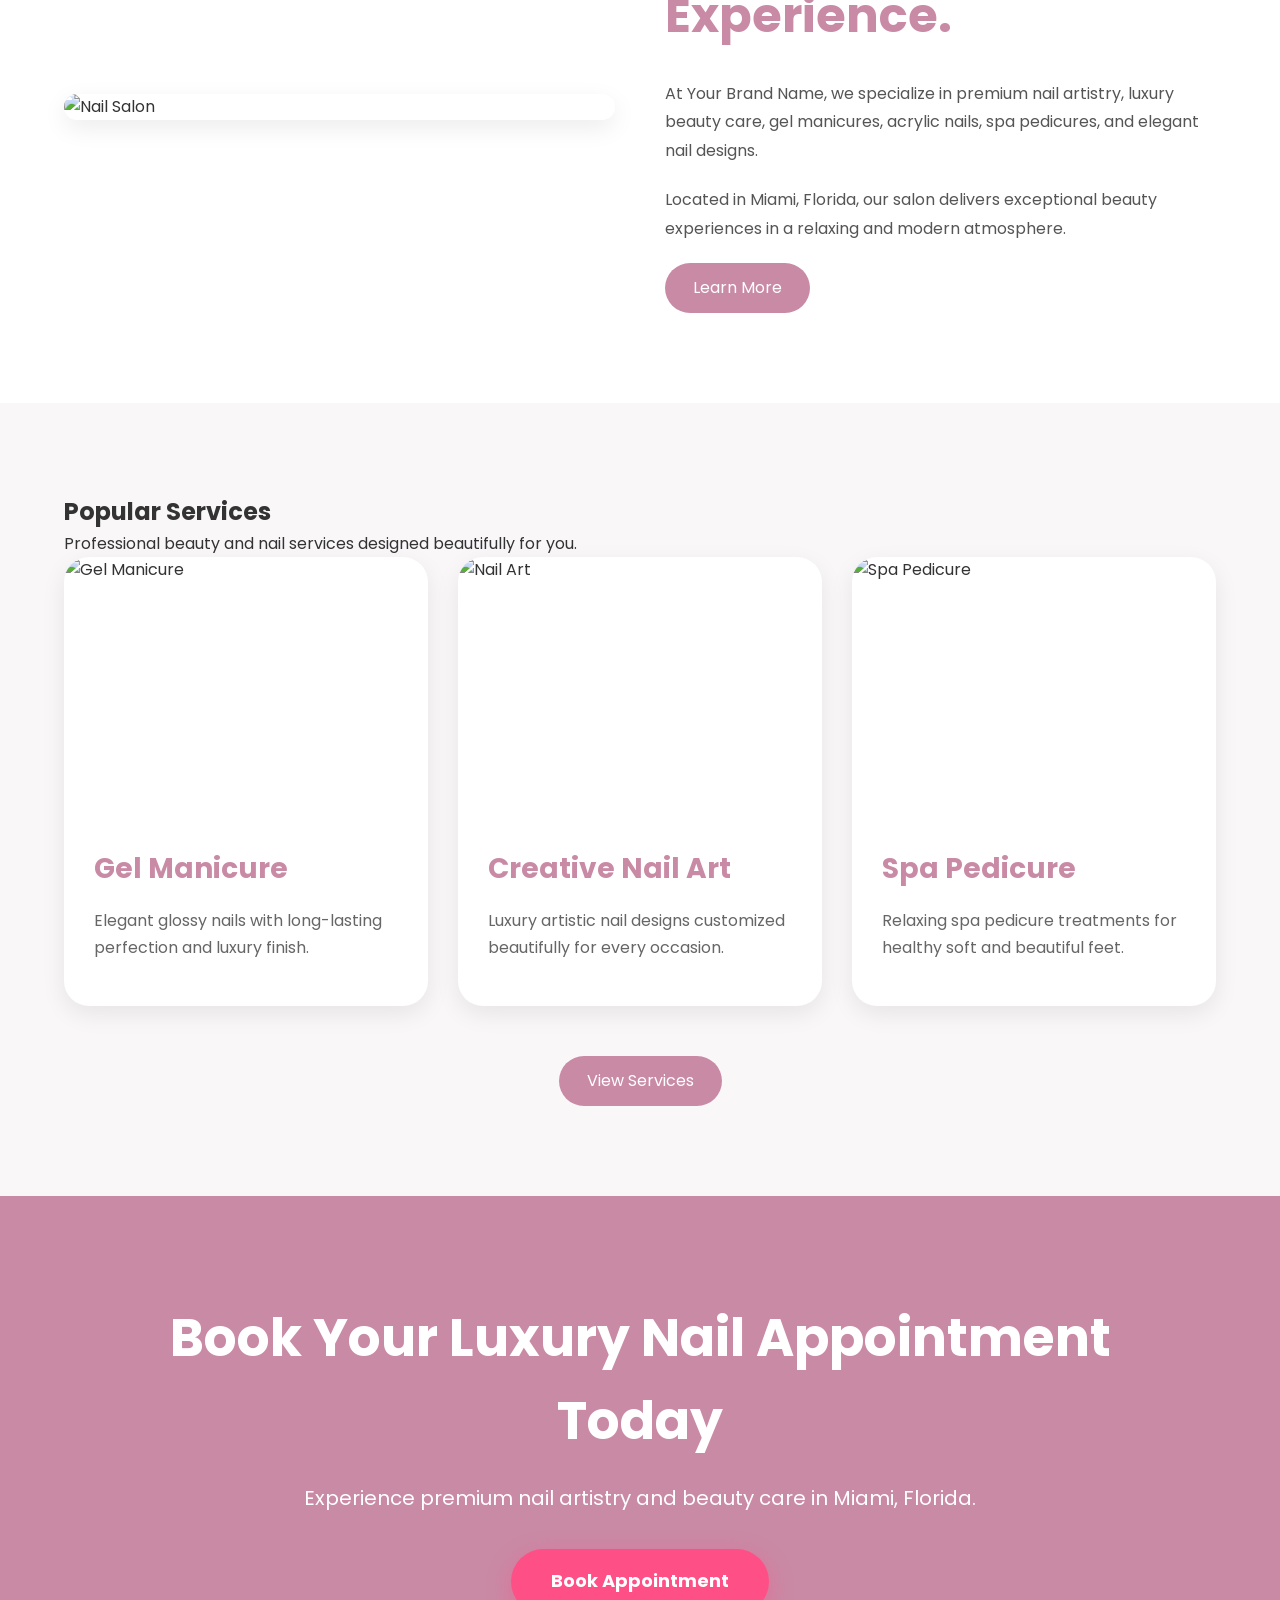
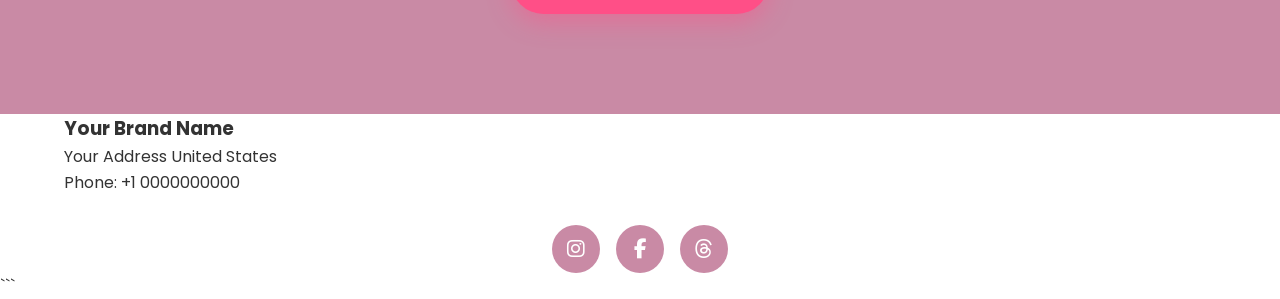
==== commit 82d55677: "Update index.html" ====
--- a/index.html
+++ b/index.html
@@ -1,4 +1,4 @@
-```html id="completeindexco"
+
 <!DOCTYPE html>
 <html lang="en">
 
@@ -461,4 +461,4 @@
 
 </body>
 </html>
-```+```
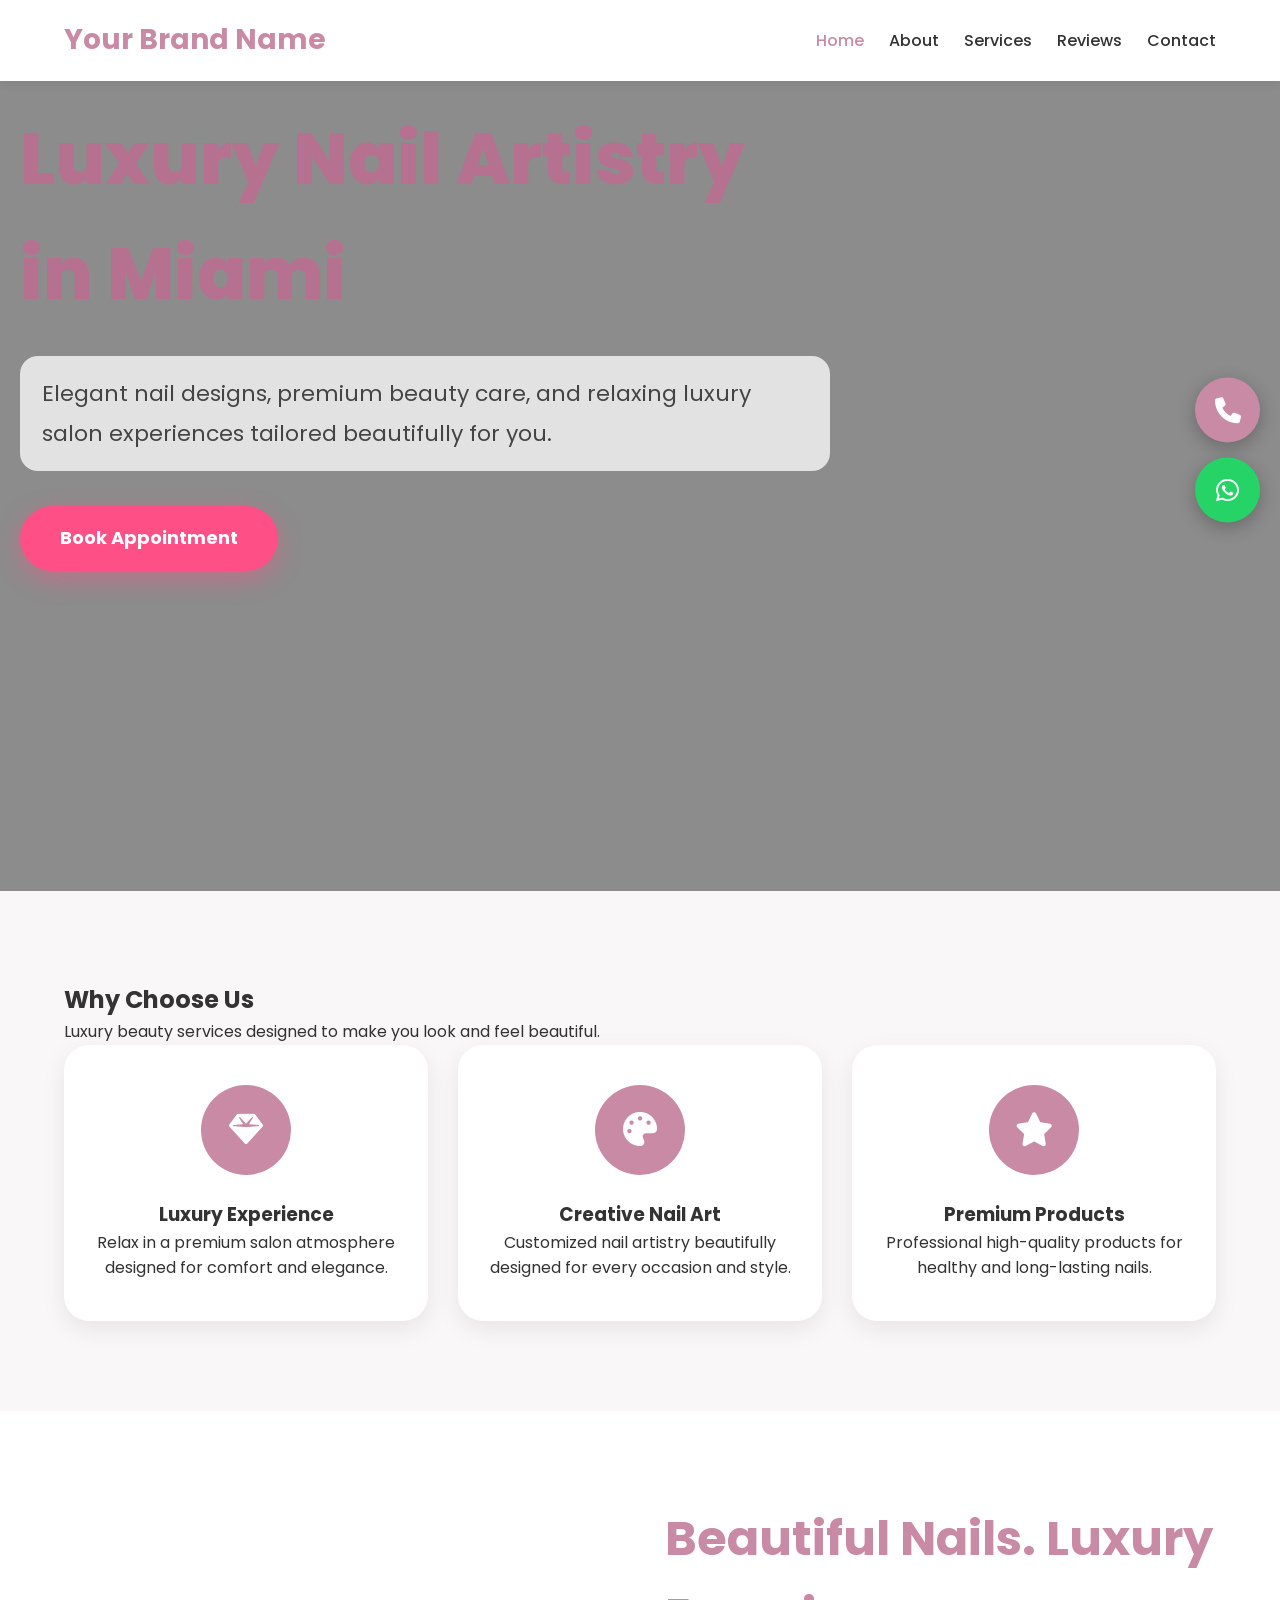
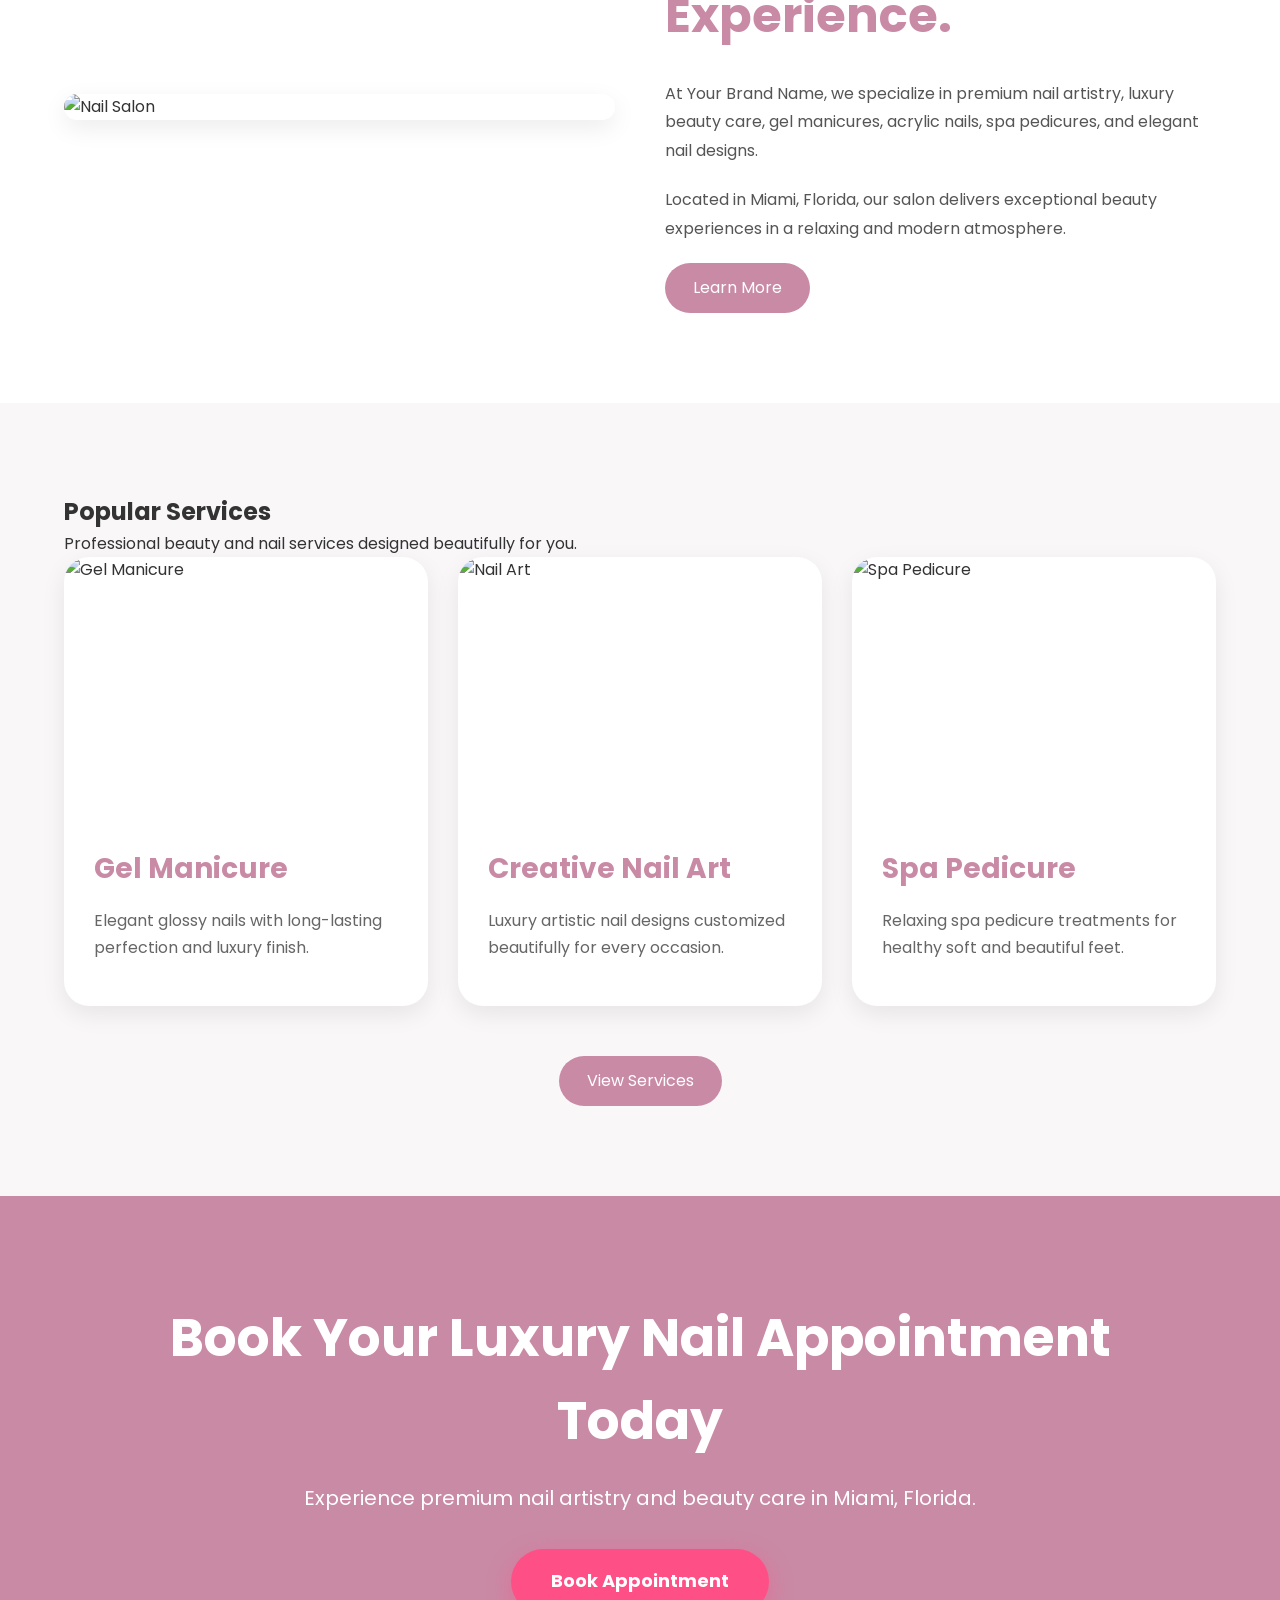
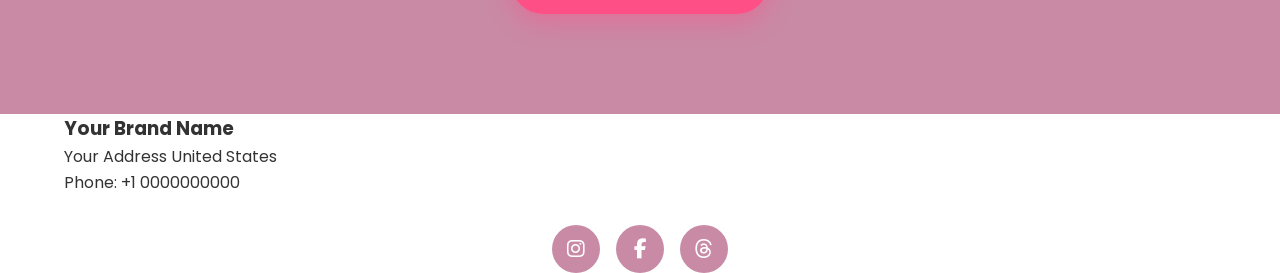
==== commit d6ae6c79: "Update index.html" ====
--- a/index.html
+++ b/index.html
@@ -461,4 +461,4 @@
 
 </body>
 </html>
-```
+
